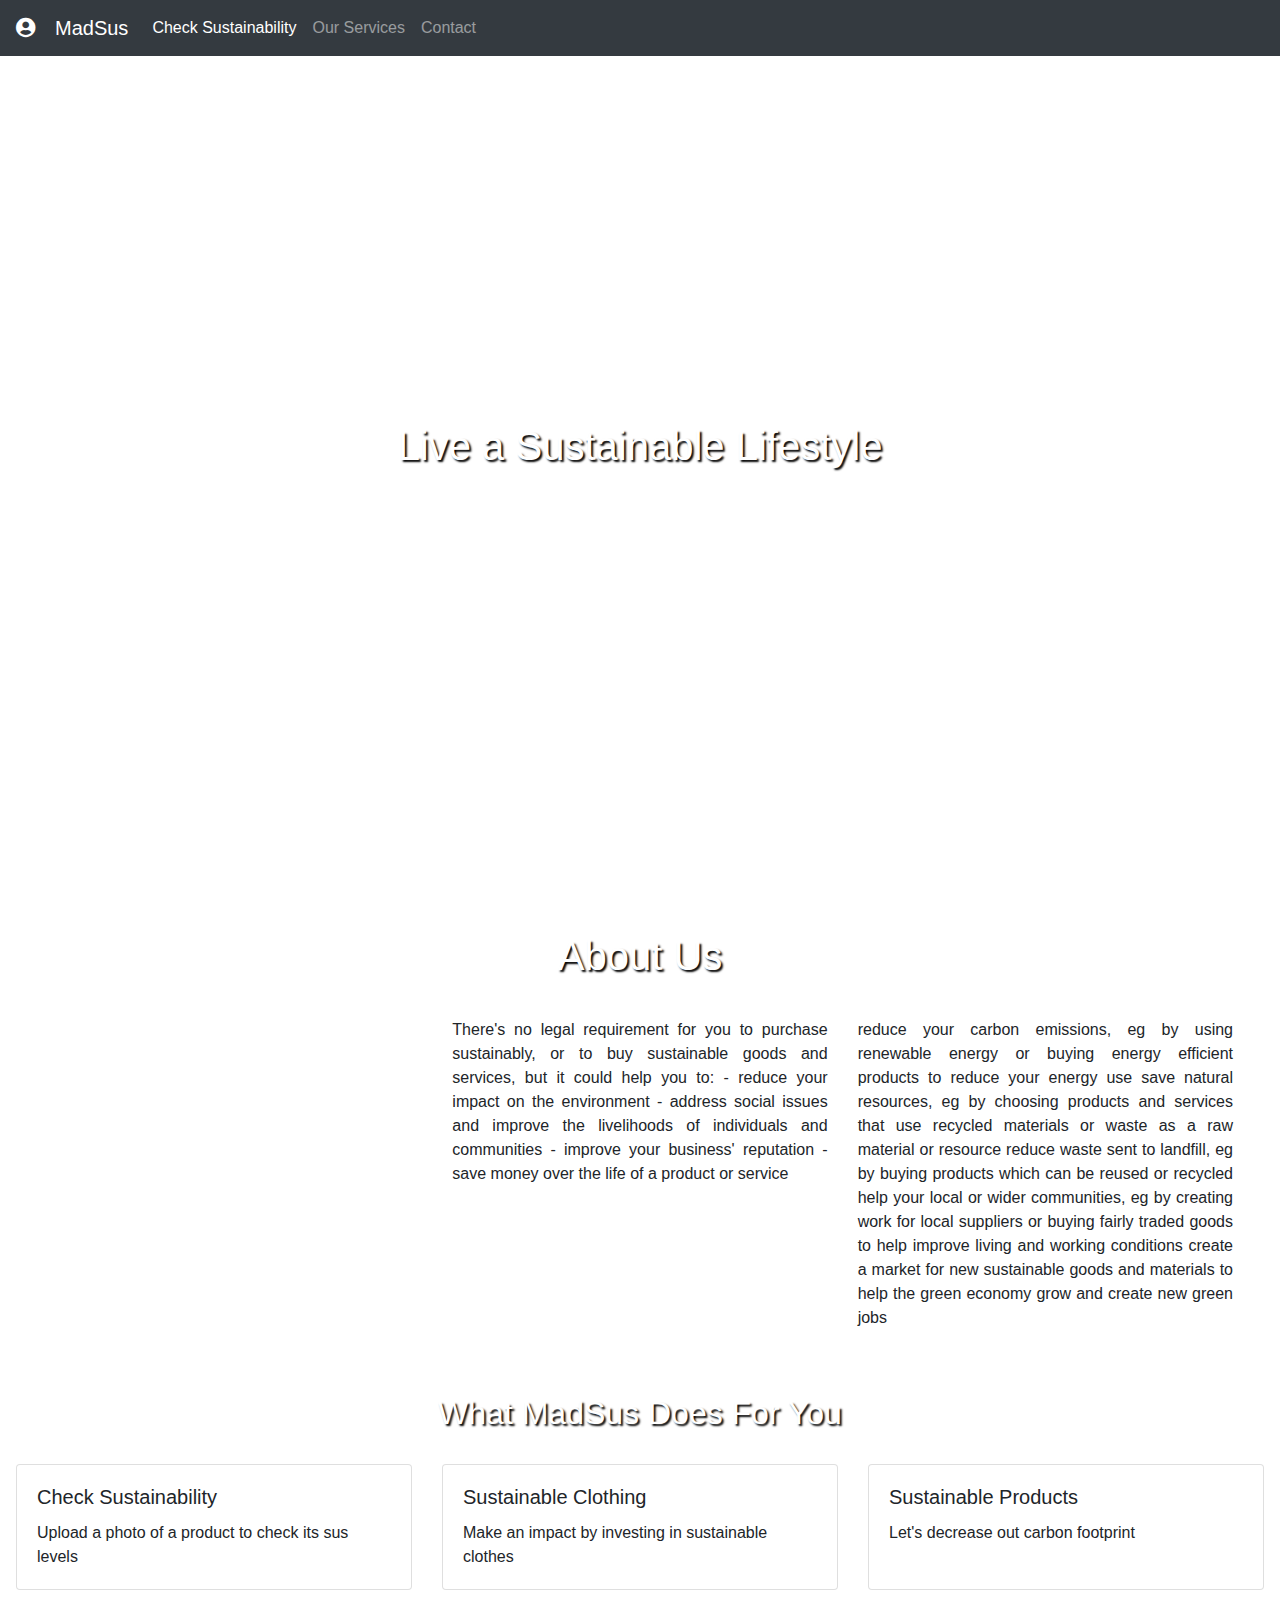
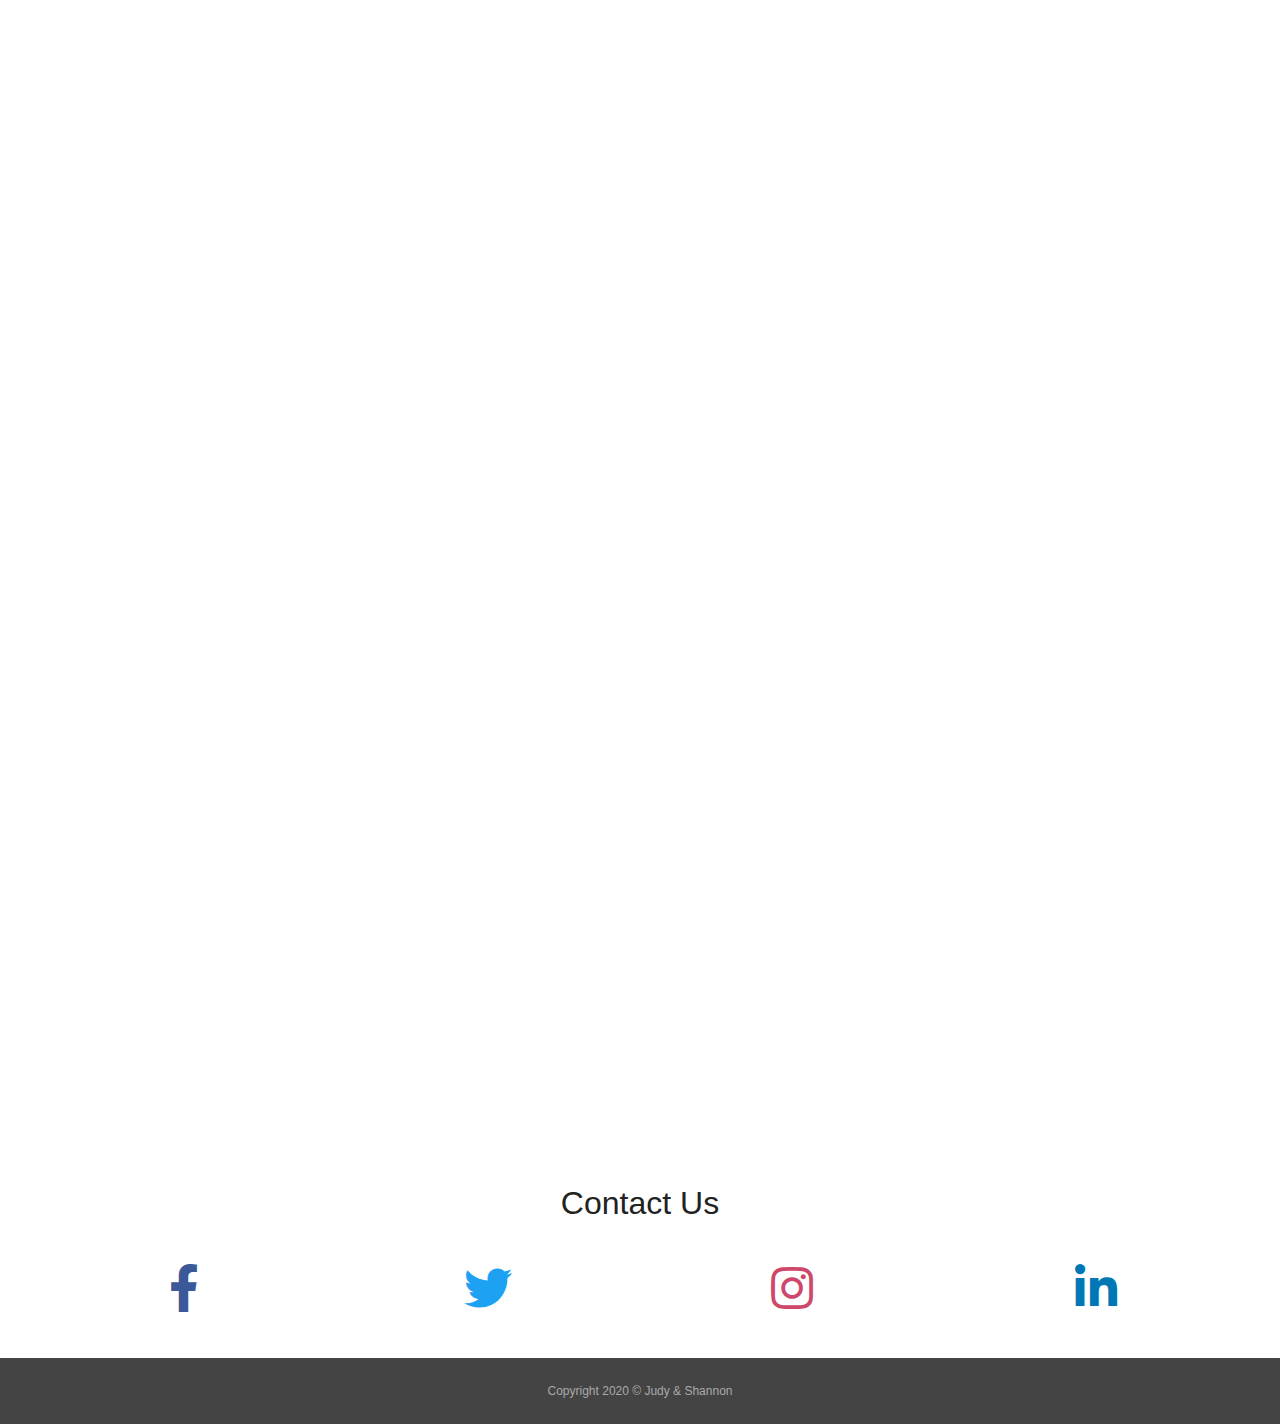
==== index.html @ a9dd55b2 "Update index.html" ====
<!DOCTYPE html>
<html lang="en">
<head>
  <meta charset="UTF-8">
  <title>Mad Sustainability</title>
  <link rel="stylesheet" type="text/css" href="main.css">
  <link rel="stylesheet" type="text/css" href="https://stackpath.bootstrapcdn.com/bootstrap/4.1.0/css/bootstrap.min.css">
  <script src="https://cdnjs.cloudflare.com/ajax/libs/popper.js/1.14.0/umd/popper.min.js"></script>
  <script src="https://stackpath.bootstrapcdn.com/bootstrap/4.1.0/js/bootstrap.min.js"></script>
  <link rel="stylesheet" type="text/css" href="https://stackpath.bootstrapcdn.com/font-awesome/4.7.0/css/font-awesome.min.css">
  <link rel="stylesheet" type="text/css" href="https://use.fontawesome.com/releases/v5.3.1/css/all.css">
</head>
<body>
  <!--Navbar-->
<div class="container-fluid">
<nav class="navbar navbar-expand-lg fixed-top navbar-dark bg-dark">
  <span class="navbar-brand mb-0 h1" href="#"><i class="fas fa-user-circle"></i>MadSus</span>
  <button class="navbar-toggler" type="button" data-toggle="collapse" data-target="#navbarSupportedContent" aria-controls="navbarSupportedContent" aria-expanded="false" aria-label="Toggle navigation">
    <span class="navbar-toggler-icon"></span>
  </button>
   <div class="collapse navbar-collapse" id="navbarSupportedContent">
    <ul class="navbar-nav mr-auto">
    <li class="nav-item active"><a class="nav-link" href="checkit.html">Check Sustainability</a></li>
          <li class="nav-item"><a class="nav-link" href="#whatwedo">Our Services</a></li>
          <li class="nav-item"><a class="nav-link" href="#hitusup">Contact</a></li>
     </ul>
    </div>
</nav>
</div>
<!--/Navbar-->

<!--Header-->
<div id="header" class="header container-fluid">
    <div class="headerText">
      <h1>
        Live a Sustainable Lifestyle
      </h1>
    </div>
  </div>

<!--/Header--> 

<!--Section One-->
<div class="container-fluid">
<div class="padding">
<h1 class="heading">
About Us
</h1>
<div class="row">
        <div class="col-sm-4">
          <img src="https://i.cbc.ca/1.5428950.1579179940!/fileImage/httpImage/image.JPG_gen/derivatives/original_780/australia-bushfires-trees.JPG" class="images" alt="">
        </div>
        <div class="col-sm-4">
          <p>
            There's no legal requirement for you to purchase sustainably, or to buy sustainable goods and services, but it could help you to:

- reduce your impact on the environment
- address social issues and improve the livelihoods of individuals and communities
- improve your business' reputation
- save money over the life of a product or service
          </p>
        </div>
        <div class="col-sm-4">
          <p>
            reduce your carbon emissions, eg by using renewable energy or buying energy efficient products to reduce your energy use
save natural resources, eg by choosing products and services that use recycled materials or waste as a raw material or resource
reduce waste sent to landfill, eg by buying products which can be reused or recycled
help your local or wider communities, eg by creating work for local suppliers or buying fairly traded goods to help improve living and working conditions
create a market for new sustainable goods and materials to help the green economy grow and create new green jobs
          </p>
        </div>
      </div>

</div>

</div>

<!--/Section One-->

<!--Section Two-->
<div class="container-fluid" id="sectionTwo">
<h2 class="heading">
What MadSus Does For You
</h2>


<!--Cards-->
<!--3000 × 4446 pixels for images-->
  
      <div class="card-deck">
        <div class="card">
          <img class="card-img-top" alt="" src="https://i.etsystatic.com/7873785/r/il/2115ee/431596844/il_570xN.431596844_670p.jpg" alt="Card image cap">
          <div class="card-body">
            <h5 class="card-title">Check Sustainability</h5>
            <p class="card-text">Upload a photo of a product to check its sus levels
                </p>
          </div>
        </div>
        <div class="card">
          <img class="card-img-top" alt="" src="https://cdn.shopify.com/s/files/1/1094/6908/products/11.jpg?v=1571090098" alt="Card image cap">
          <div class="card-body">
            <h5 class="card-title">Sustainable Clothing</h5>
            <p class="card-text">
              Make an impact by investing in sustainable clothes
            </p>
          </div>
        </div>
        <div class="card">
          <img class="card-img-top" alt="" src="https://shft.cl/img/c/cdn.shopify.com-1266158431088668.webp" alt="Card image cap">
          <div class="card-body">
            <h5 class="card-title">Sustainable Products</h5>
            <p class="card-text">Let's decrease out carbon footprint
            </p>
          </div>
        </div>
      </div>
      <!--/Cards-->

</div>

<!--/Section Two-->

<!--Contact Section--> 
<div class="container-fluid">
    <div class="padding">
      <h2 class="headingDark">Contact Us</h2>
      <div class="row text-center contactUs">
        <div class="col-sm-3">
          <i class="fab fa-facebook-f"></i>
        </div>
        <div class="col-sm-3 col-md-3">
          <i class="fab fa-twitter"></i>
        </div>
        <div class="col-sm-3 col-md-3">
          <i class="fab fa-instagram"></i>
        </div>
        <div class="col-sm-3 col-md-3">
          <i class="fab fa-linkedin-in"></i>
        </div>
      </div>
    </div>
  </div>

<!--/Contact Section-->

<!--Footer-->
 <footer>
    <div class="container-fluid footer">
      <p class="text mb-0">
        Copyright 2020 © Judy & Shannon
      </p>
    </div>
  </footer>
<!--/Footer-->
</body>
</html>
---- main.css ----
@import url("https://fonts.googleapis.com/css?family=Roboto+Condensed");

body {
  font-family: 'Roboto Condensed';
}

.fa-user-circle {
    padding-right: 1em;
}

.navbar-brand {
    font-weight: normal;
}

.bg-dark {
  background-color: transparent !important;
}

#header {
  background: url("https://cdn.shopify.com/s/files/1/2101/3083/products/134226.jpg?v=1558639640")
    no-repeat center center fixed;
  display: table;
  height: 100vh;
  width: 100%;
  -webkit-background-size: cover;
  -moz-background-size: cover;
  -o-background-size: cover;
  background-size: cover;
}

.headerText {
  display: table-cell;
  text-align: center;
  vertical-align: middle;
  color: #fff;
  text-shadow: 2px 2px 2px black;
}

.padding {
  padding: 2em;
  text-align: justify;
}

.heading {
  text-align: center;
  padding-bottom: .75em;
  color: #fff;
  text-shadow: 2px 2px 2px black;
}

.headingDark {
  text-align: center;
  padding-top: .75em;
  padding-bottom: .75em;
  color: #222;
}

.images {
  max-width: 100%;
}


#sectionTwo {
  background: url("https://images.unsplash.com/photo-1530354548305-6ca9d0704075?ixlib=rb-0.3.5&ixid=eyJhcHBfaWQiOjEyMDd9&s=ffa4efaf918af782964edbf198d26e37&auto=format&fit=crop&w=750&q=80")
    no-repeat center center fixed;
  display: table;
  padding: 1em;
  height: 150vh;
  width: 100%;
  -webkit-background-size: cover;
  -moz-background-size: cover;
  -o-background-size: cover;
  background-size: cover;
}

.contactUs {
  font-size: 3em;
}

.fa-facebook-f {
  color: #3b5998;
}

.fa-facebook-f:hover {
  color: #ccc;
}

.fa-twitter {
  color: #1da1f2;
}

.fa-twitter:hover {
  color: #ccc;
}

.fa-instagram {
  color: #cd486b;
}

.fa-instagram:hover {
  color: #ccc;
}

.fa-linkedin-in {
  color: #0077b5;
}

.fa-linkedin-in:hover {
  color: #ccc;
}

.text {
  color: #aaa;
  text-align: center;
  font-size: 0.75em;
  padding: 2em;
}

footer {
  background-color: #444;
  margin-bottom: 0 !important;
}



/*Media Queries*/
@media (max-width: 768px) {
  .head-text h1 {
    font-size: 200%;
  }
  
  #header {
    background: url("https://cdn.shopify.com/s/files/1/2101/3083/products/134226.jpg?v=1558639640")
    no-repeat center center scroll;
  }
  
  #sectionTwo{
  background: url("https://images.unsplash.com/photo-1536530475228-87def5ed8970?ixlib=rb-0.3.5&ixid=eyJhcHBfaWQiOjEyMDd9&s=8560ca0177c8d1635ff99e9b93e0c3e0&auto=format&fit=crop&w=500&q=60")
    repeat center center scroll;
    height: 100%;
  }
}
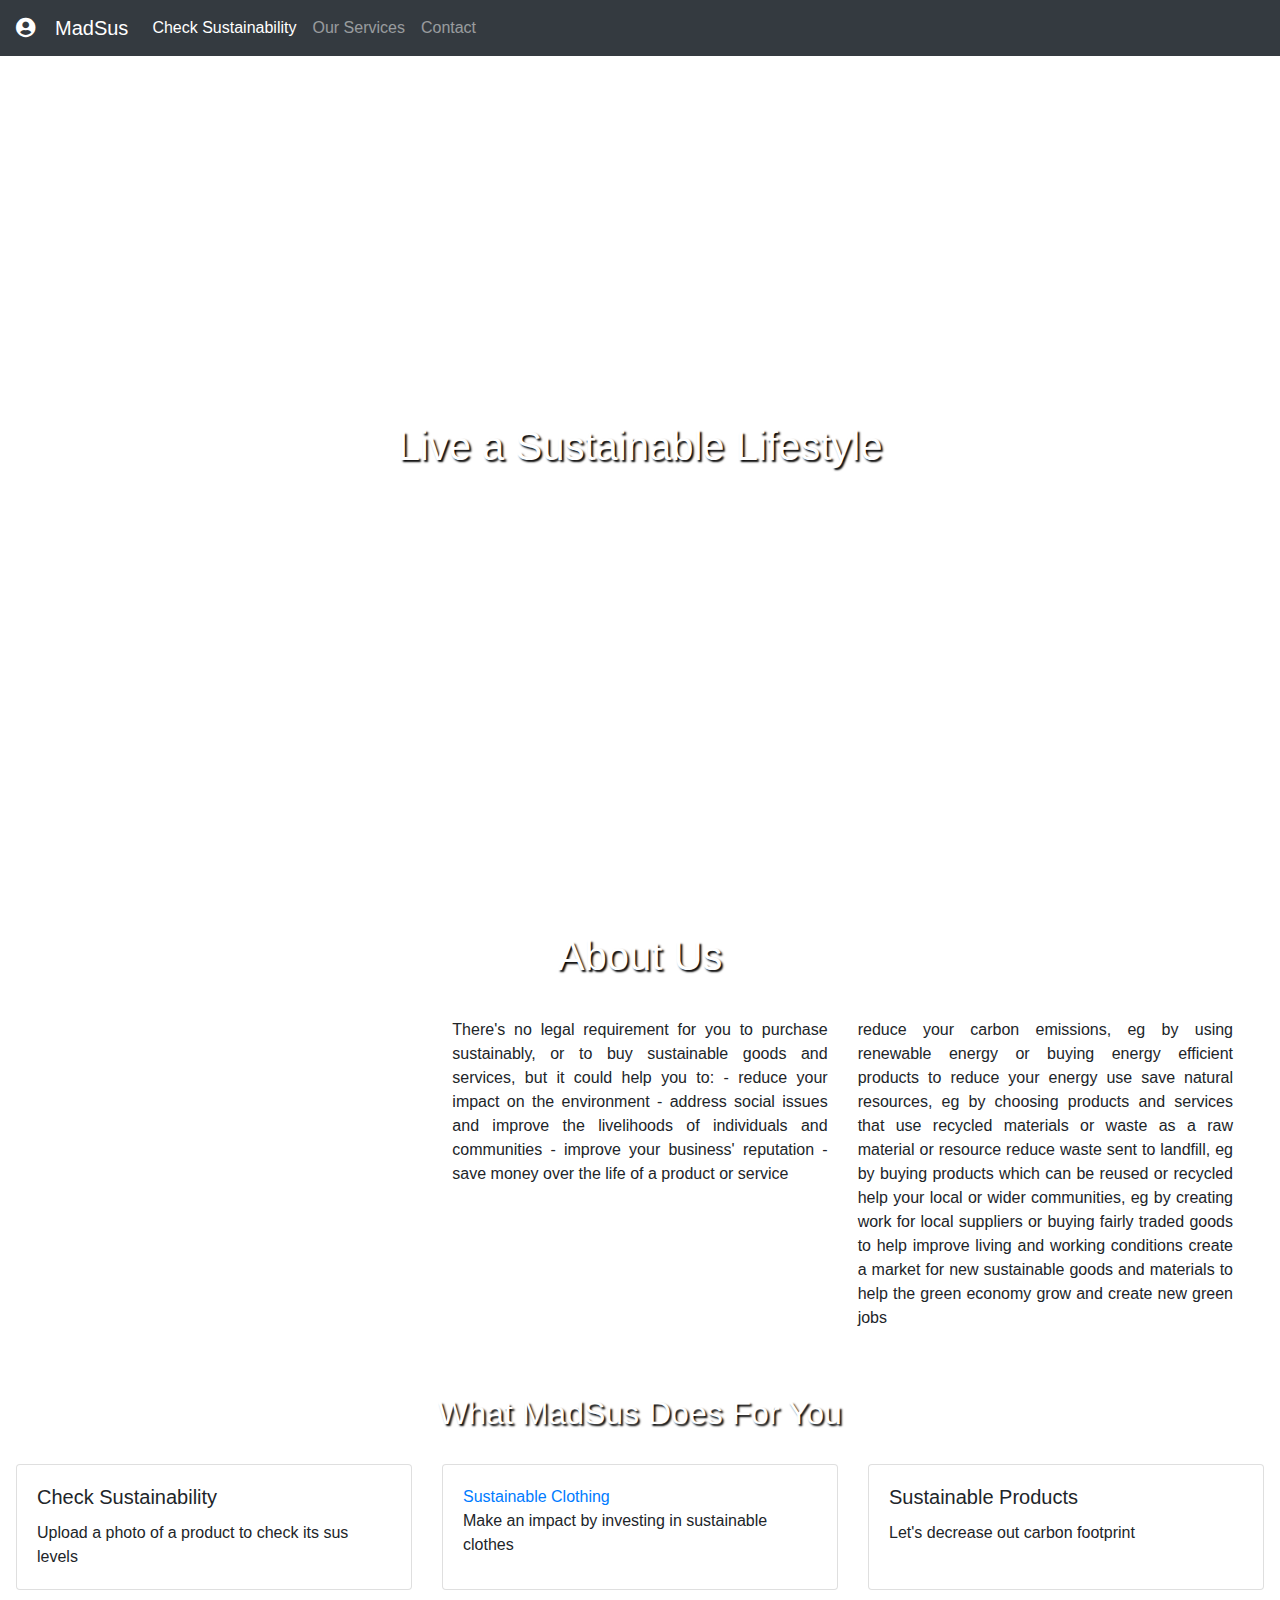
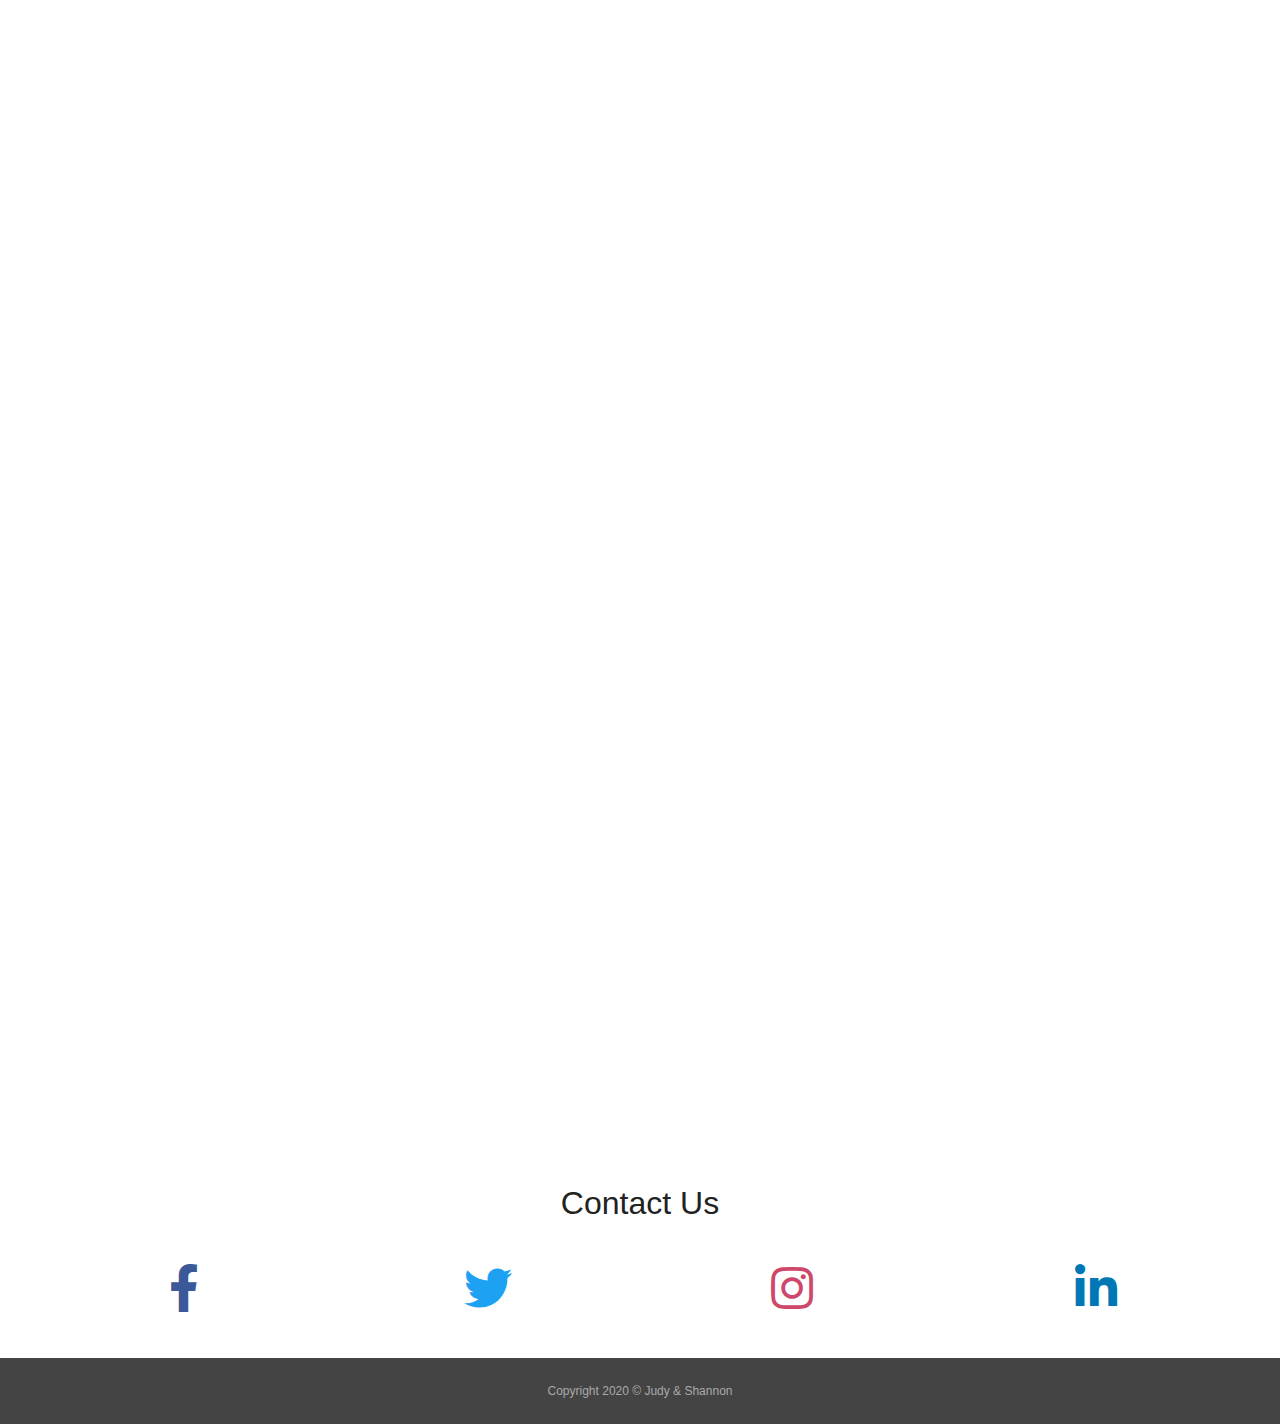
==== commit 839c33ec: "changing to href" ====
--- a/index.html
+++ b/index.html
@@ -99,7 +99,7 @@
         <div class="card">
           <img class="card-img-top" alt="" src="https://cdn.shopify.com/s/files/1/1094/6908/products/11.jpg?v=1571090098" alt="Card image cap">
           <div class="card-body">
-            <h5 class="card-title">Sustainable Clothing</h5>
+            <a href="http://www.madsus.tech/checkit.html" class="card-title">Sustainable Clothing</a>
             <p class="card-text">
               Make an impact by investing in sustainable clothes
             </p>
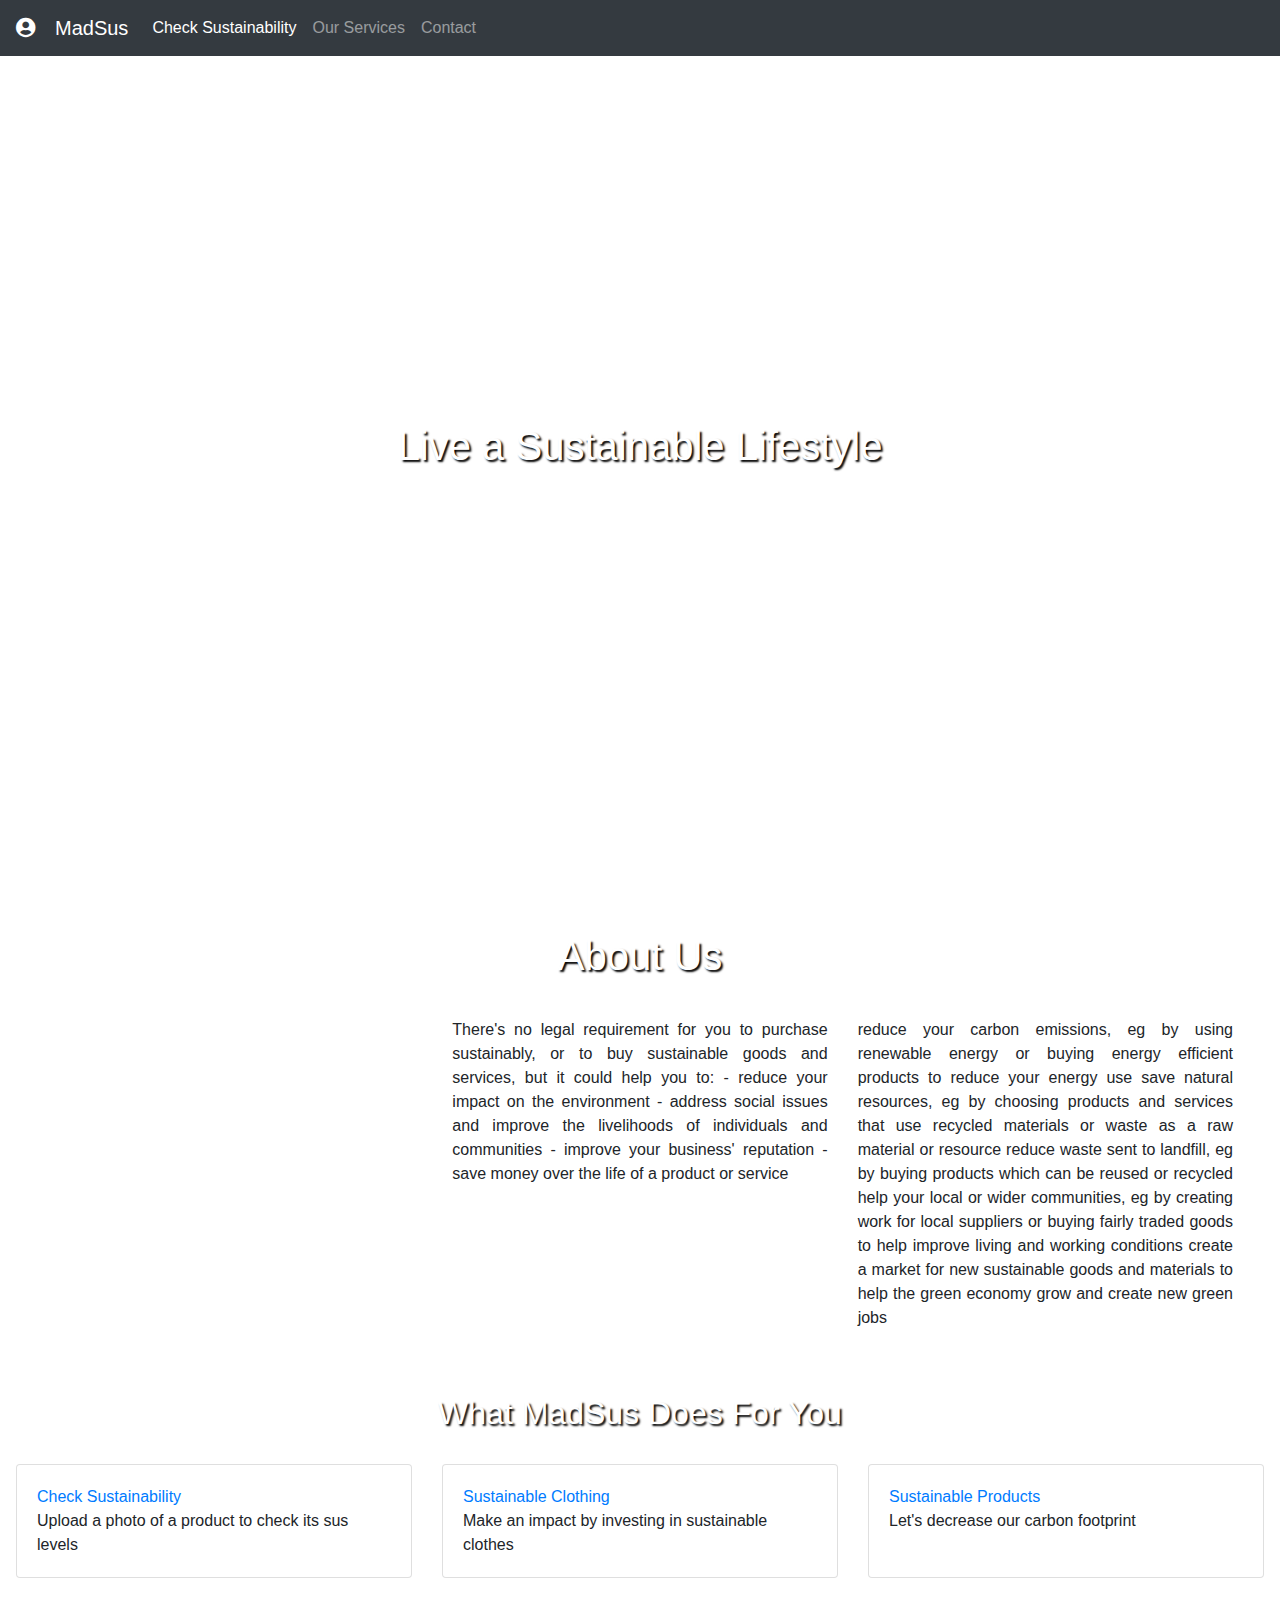
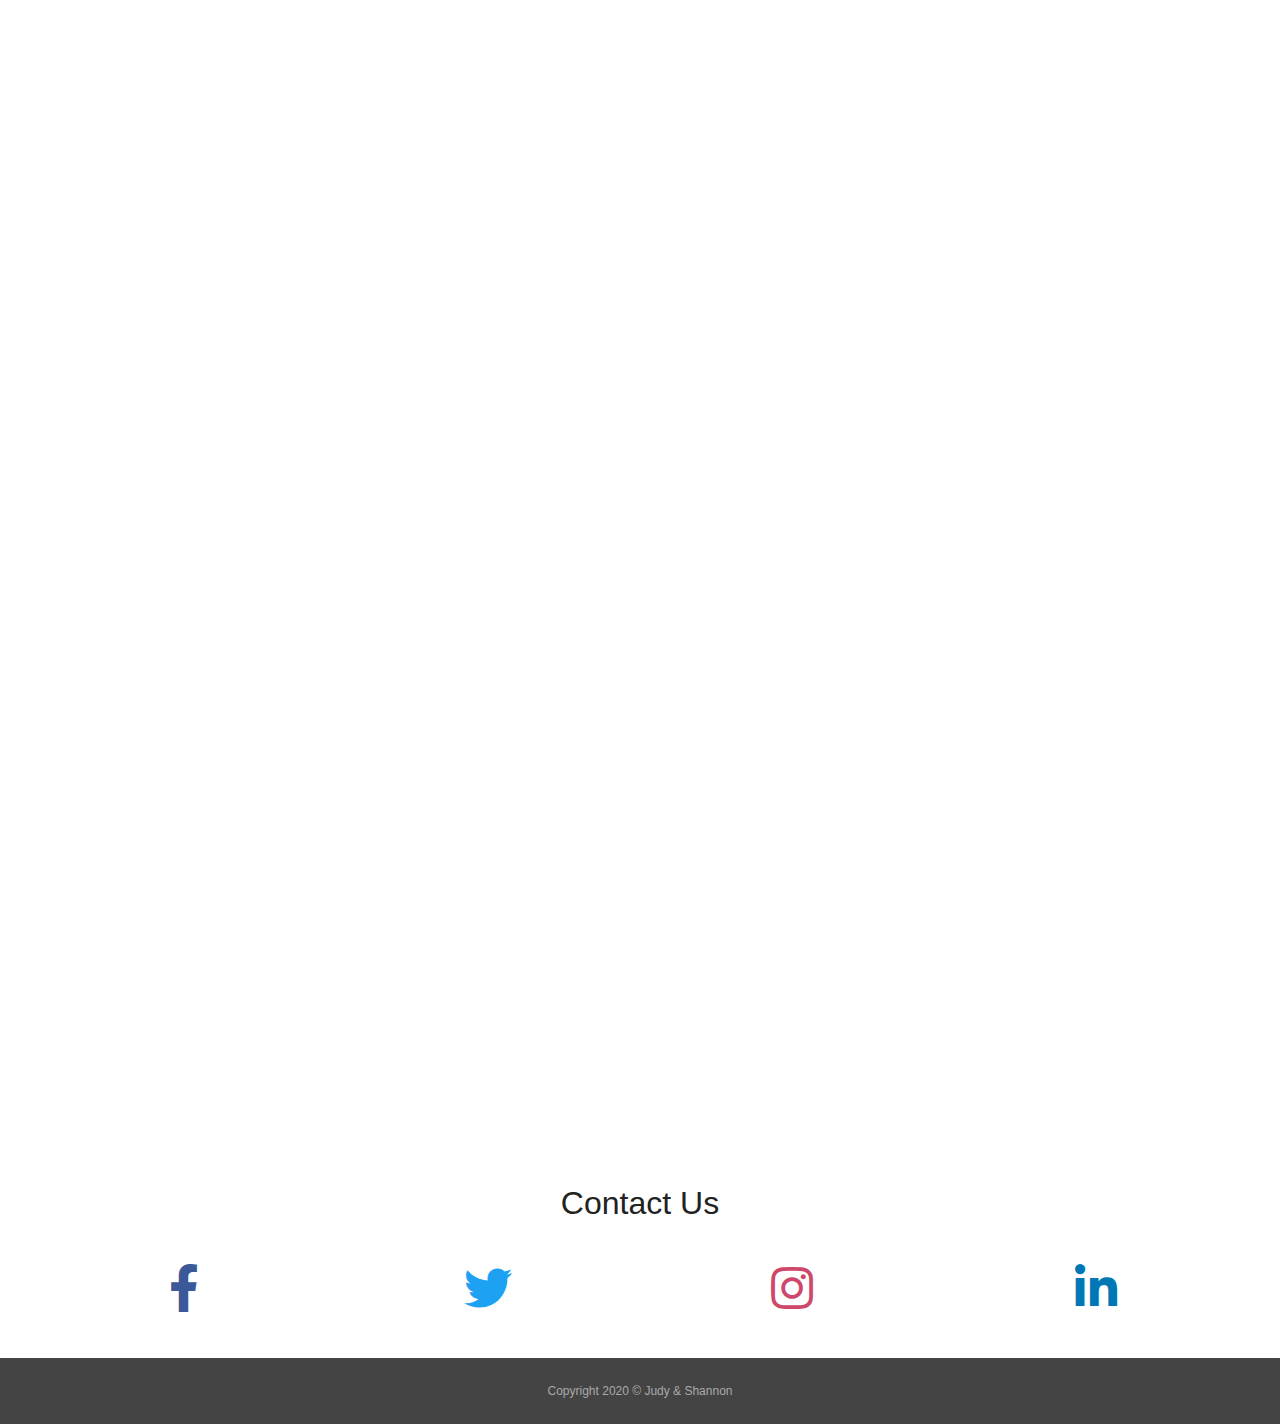
==== commit 944c7f93: "Update index.html" ====
--- a/index.html
+++ b/index.html
@@ -91,7 +91,7 @@
         <div class="card">
           <img class="card-img-top" alt="" src="https://i.etsystatic.com/7873785/r/il/2115ee/431596844/il_570xN.431596844_670p.jpg" alt="Card image cap">
           <div class="card-body">
-            <h5 class="card-title">Check Sustainability</h5>
+             <a href="http://www.madsus.tech/checkit.html" class="card-title">Check Sustainability</a>
             <p class="card-text">Upload a photo of a product to check its sus levels
                 </p>
           </div>
@@ -99,7 +99,7 @@
         <div class="card">
           <img class="card-img-top" alt="" src="https://cdn.shopify.com/s/files/1/1094/6908/products/11.jpg?v=1571090098" alt="Card image cap">
           <div class="card-body">
-            <a href="http://www.madsus.tech/checkit.html" class="card-title">Sustainable Clothing</a>
+            <a href="http://www.madsus.tech/sustainableclothing.html" class="card-title">Sustainable Clothing</a>
             <p class="card-text">
               Make an impact by investing in sustainable clothes
             </p>
@@ -108,8 +108,8 @@
         <div class="card">
           <img class="card-img-top" alt="" src="https://shft.cl/img/c/cdn.shopify.com-1266158431088668.webp" alt="Card image cap">
           <div class="card-body">
-            <h5 class="card-title">Sustainable Products</h5>
-            <p class="card-text">Let's decrease out carbon footprint
+             <a href="http://www.madsus.tech/sustainableproducts.html" class="card-title">Sustainable Products</a>
+            <p class="card-text">Let's decrease our carbon footprint
             </p>
           </div>
         </div>
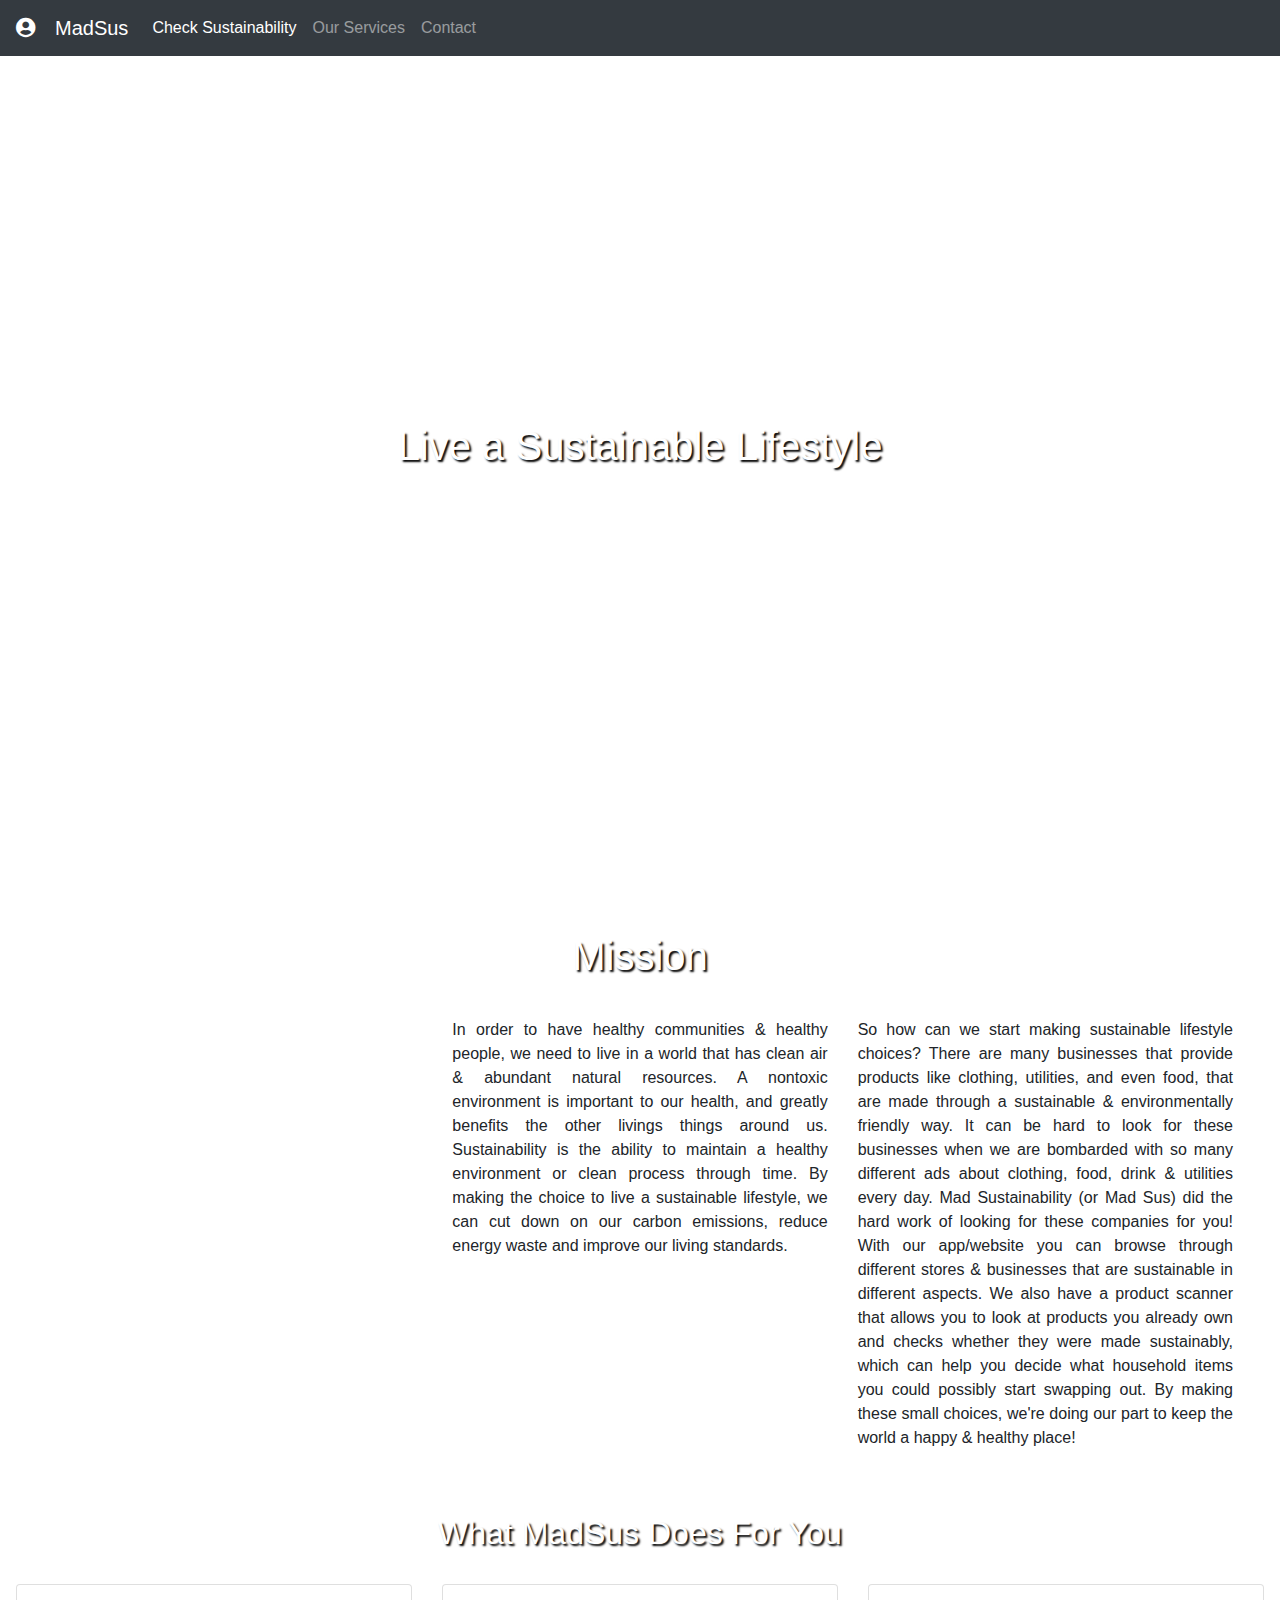
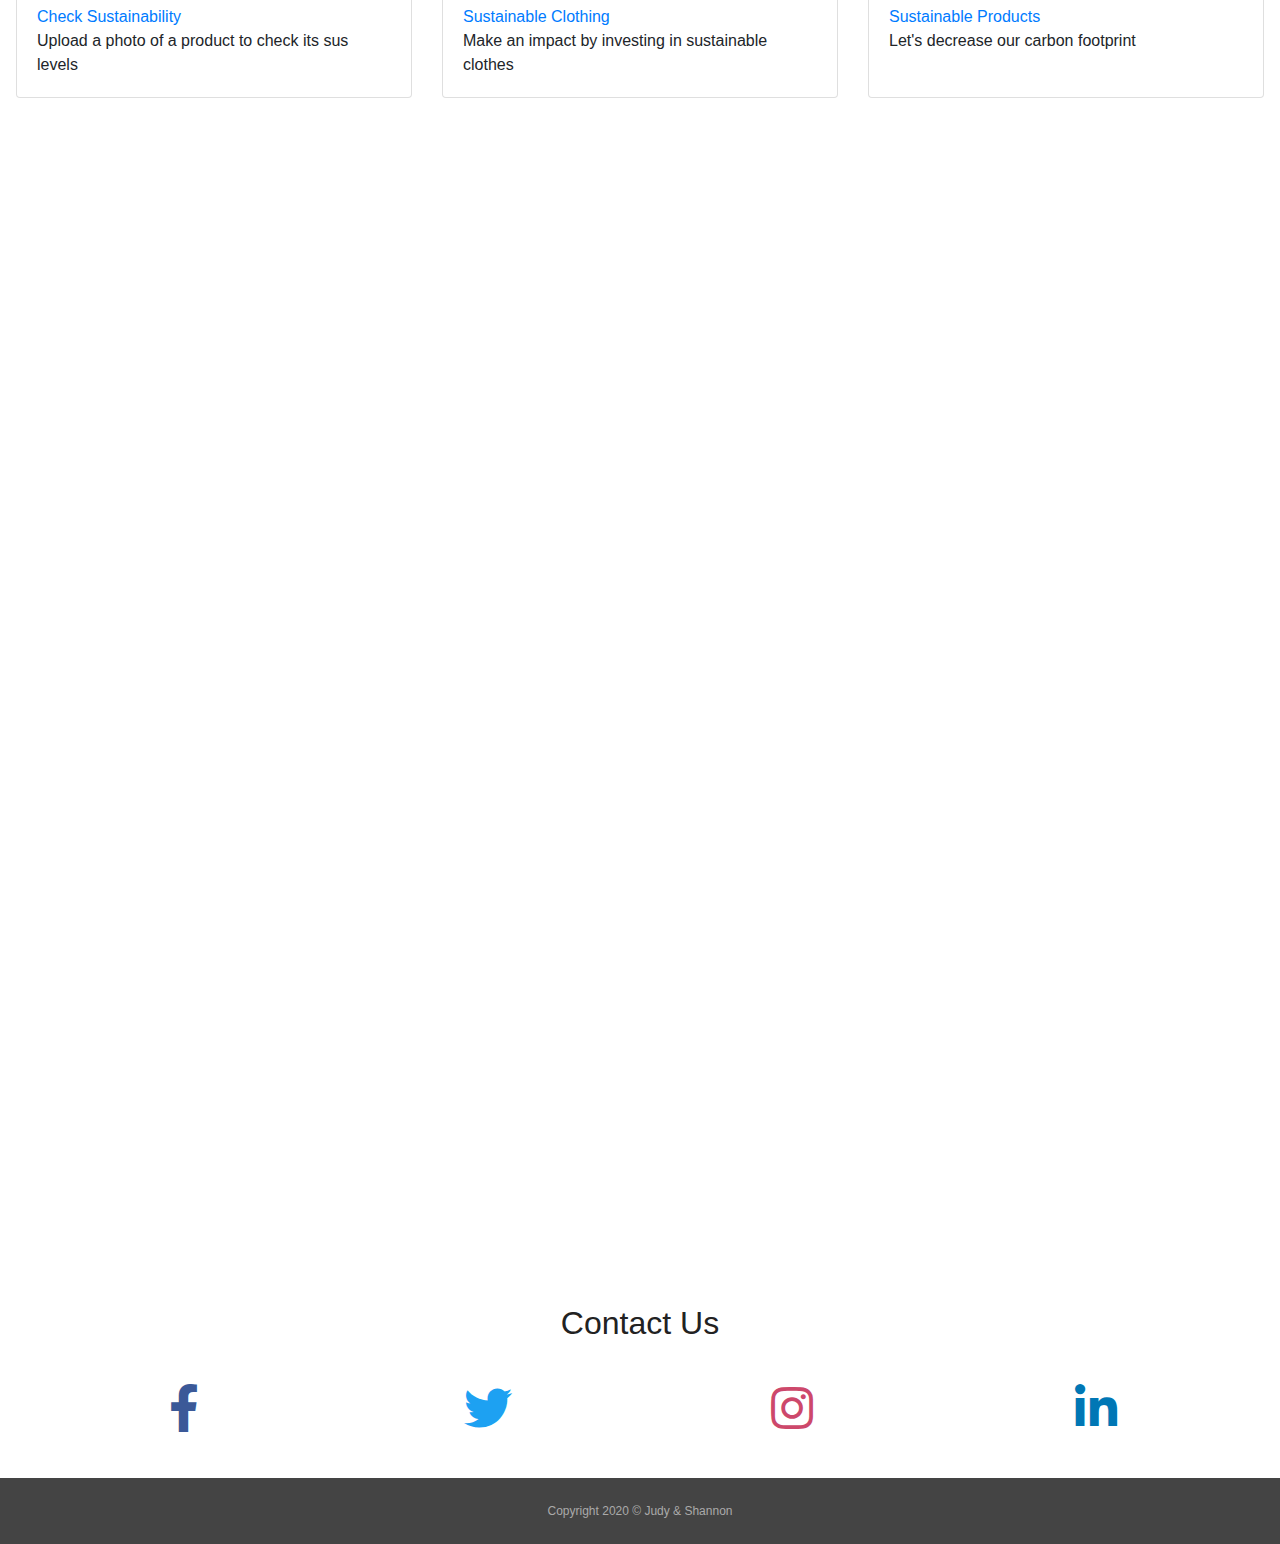
==== commit ecac3eb2: "Update index.html" ====
--- a/index.html
+++ b/index.html
@@ -44,7 +44,7 @@
 <div class="container-fluid">
 <div class="padding">
 <h1 class="heading">
-About Us
+Mission
 </h1>
 <div class="row">
         <div class="col-sm-4">
@@ -52,21 +52,21 @@
         </div>
         <div class="col-sm-4">
           <p>
-            There's no legal requirement for you to purchase sustainably, or to buy sustainable goods and services, but it could help you to:
-
-- reduce your impact on the environment
-- address social issues and improve the livelihoods of individuals and communities
-- improve your business' reputation
-- save money over the life of a product or service
+            In order to have healthy communities & healthy people, we need to live in a world that has clean air & abundant natural resources. A nontoxic environment
+            is important to our health, and greatly benefits the other livings things around us. Sustainability is the ability to maintain
+            a healthy environment or clean process through time. By making the choice to live a sustainable lifestyle, we can cut down
+            on our carbon emissions, reduce energy waste and improve our living standards.
           </p>
         </div>
         <div class="col-sm-4">
           <p>
-            reduce your carbon emissions, eg by using renewable energy or buying energy efficient products to reduce your energy use
-save natural resources, eg by choosing products and services that use recycled materials or waste as a raw material or resource
-reduce waste sent to landfill, eg by buying products which can be reused or recycled
-help your local or wider communities, eg by creating work for local suppliers or buying fairly traded goods to help improve living and working conditions
-create a market for new sustainable goods and materials to help the green economy grow and create new green jobs
+            So how can we start making sustainable lifestyle choices? There are many businesses that provide products like clothing, utilities, and even food, that are
+            made through a sustainable & environmentally friendly way. It can be hard to look for these businesses when we are bombarded
+            with so many different ads about clothing, food, drink & utilities every day. Mad Sustainability (or Mad Sus) did the hard work of looking
+            for these companies for you! With our app/website you can browse through different stores & businesses that are sustainable in different aspects.
+            We also have a product scanner that allows you to look at products you already own and checks whether they were made sustainably, which can help you decide
+            what household items you could possibly start swapping out. By making these small choices, we're
+            doing our part to keep the world a happy & healthy place!
           </p>
         </div>
       </div>
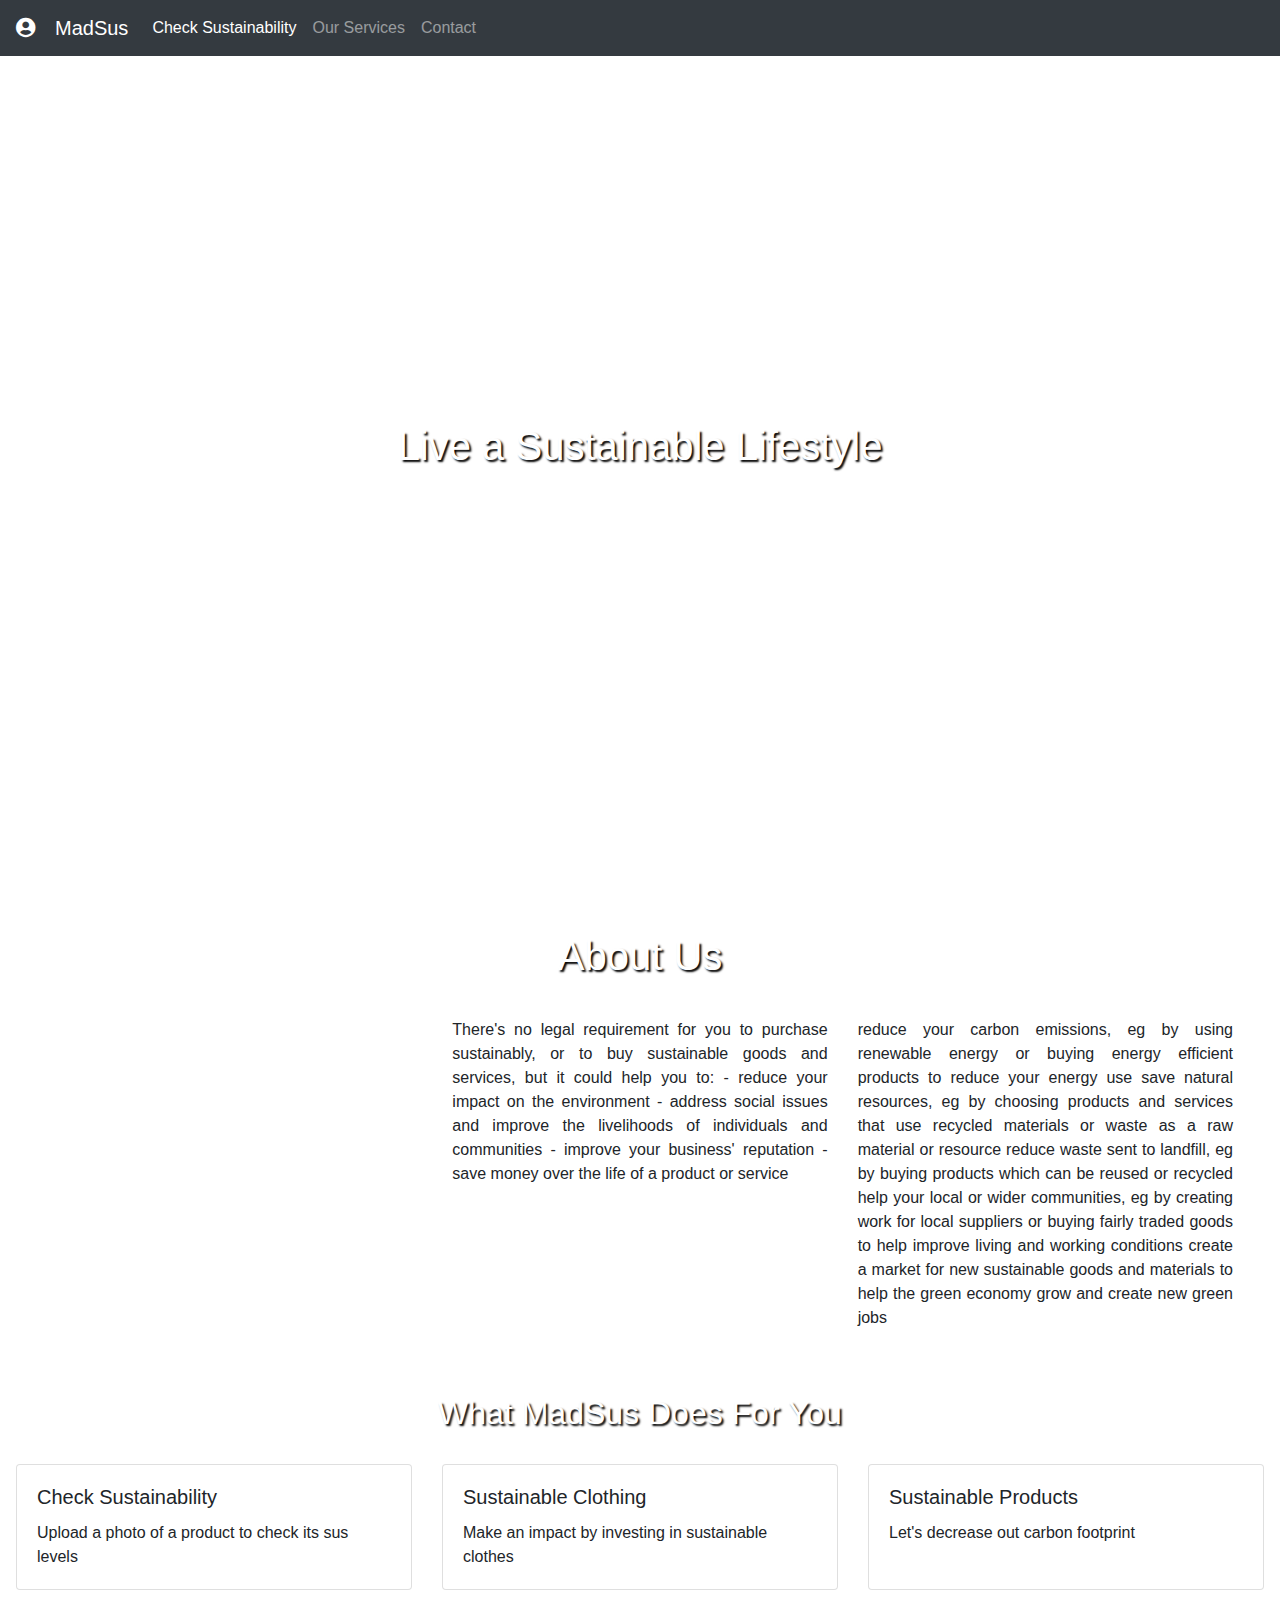
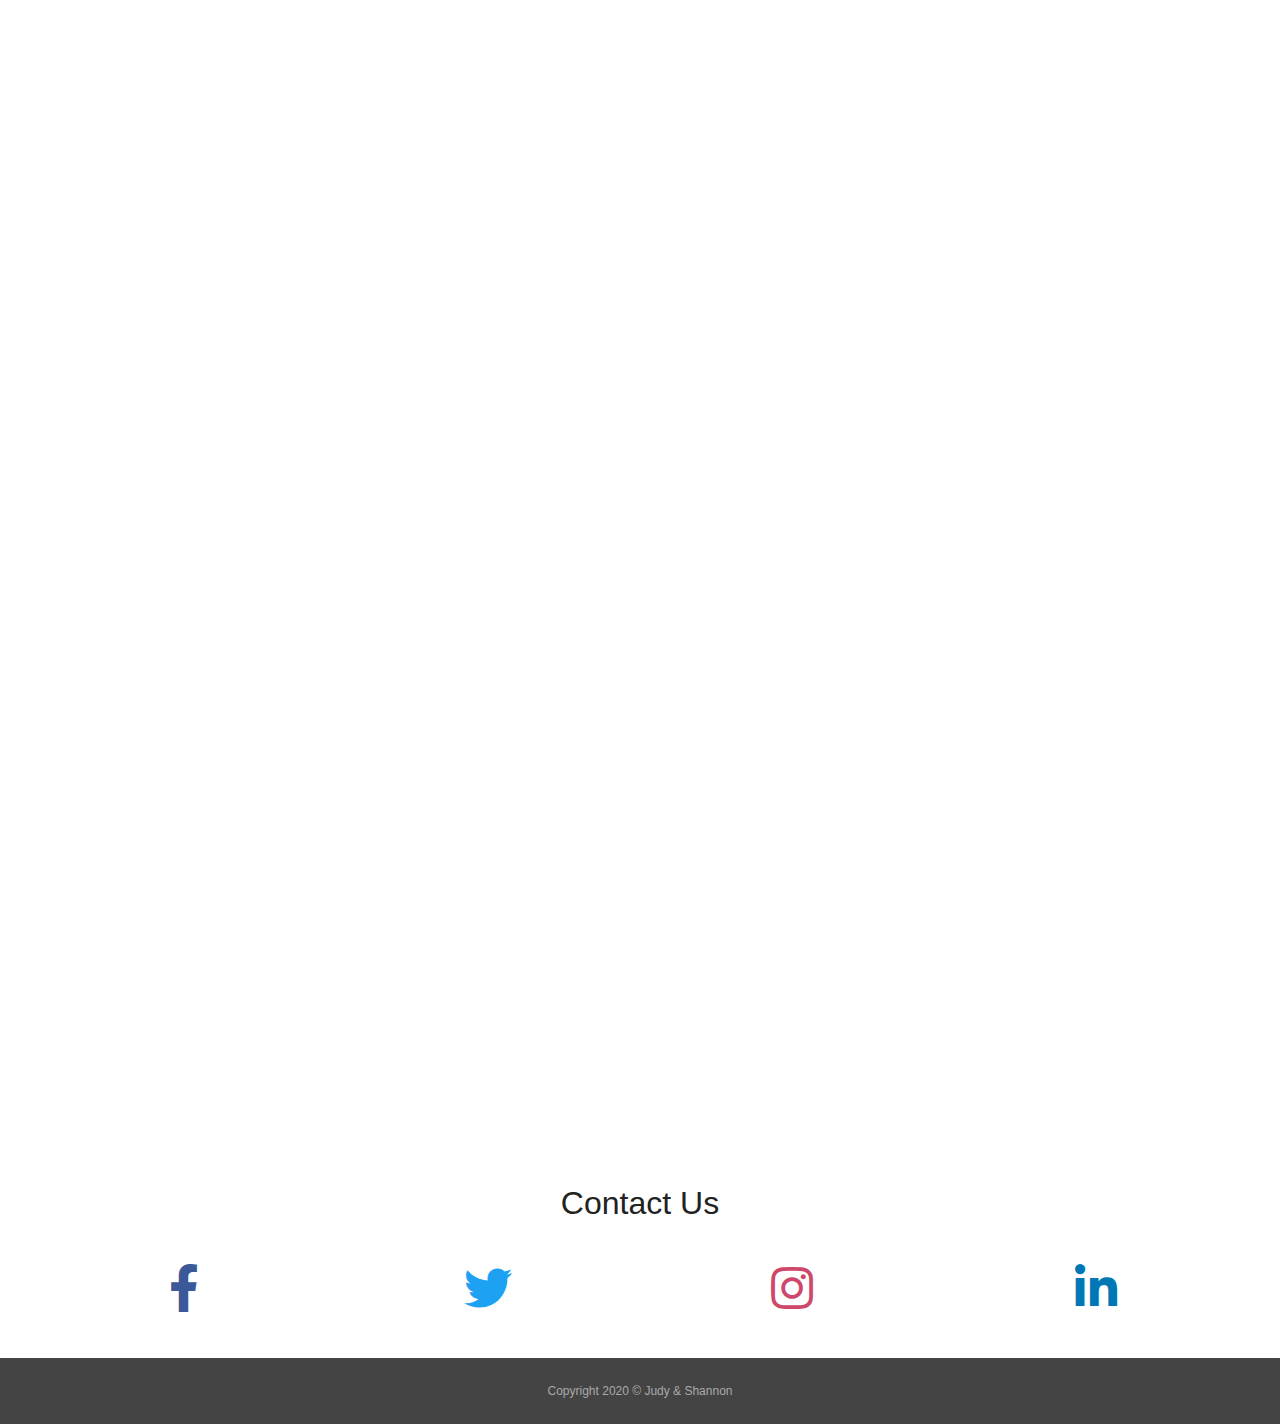
==== commit 1bcaa762: "shifting code over" ====
--- a/index.html
+++ b/index.html
@@ -20,7 +20,7 @@
   </button>
    <div class="collapse navbar-collapse" id="navbarSupportedContent">
     <ul class="navbar-nav mr-auto">
-    <li class="nav-item active"><a class="nav-link" href="checkit.html">Check Sustainability</a></li>
+    <li class="nav-item active"><a class="nav-link" href="#checkit">Check Sustainability</a></li>
           <li class="nav-item"><a class="nav-link" href="#whatwedo">Our Services</a></li>
           <li class="nav-item"><a class="nav-link" href="#hitusup">Contact</a></li>
      </ul>
@@ -44,7 +44,7 @@
 <div class="container-fluid">
 <div class="padding">
 <h1 class="heading">
-Mission
+About Us
 </h1>
 <div class="row">
         <div class="col-sm-4">
@@ -52,21 +52,21 @@
         </div>
         <div class="col-sm-4">
           <p>
-            In order to have healthy communities & healthy people, we need to live in a world that has clean air & abundant natural resources. A nontoxic environment
-            is important to our health, and greatly benefits the other livings things around us. Sustainability is the ability to maintain
-            a healthy environment or clean process through time. By making the choice to live a sustainable lifestyle, we can cut down
-            on our carbon emissions, reduce energy waste and improve our living standards.
+            There's no legal requirement for you to purchase sustainably, or to buy sustainable goods and services, but it could help you to:
+
+- reduce your impact on the environment
+- address social issues and improve the livelihoods of individuals and communities
+- improve your business' reputation
+- save money over the life of a product or service
           </p>
         </div>
         <div class="col-sm-4">
           <p>
-            So how can we start making sustainable lifestyle choices? There are many businesses that provide products like clothing, utilities, and even food, that are
-            made through a sustainable & environmentally friendly way. It can be hard to look for these businesses when we are bombarded
-            with so many different ads about clothing, food, drink & utilities every day. Mad Sustainability (or Mad Sus) did the hard work of looking
-            for these companies for you! With our app/website you can browse through different stores & businesses that are sustainable in different aspects.
-            We also have a product scanner that allows you to look at products you already own and checks whether they were made sustainably, which can help you decide
-            what household items you could possibly start swapping out. By making these small choices, we're
-            doing our part to keep the world a happy & healthy place!
+            reduce your carbon emissions, eg by using renewable energy or buying energy efficient products to reduce your energy use
+save natural resources, eg by choosing products and services that use recycled materials or waste as a raw material or resource
+reduce waste sent to landfill, eg by buying products which can be reused or recycled
+help your local or wider communities, eg by creating work for local suppliers or buying fairly traded goods to help improve living and working conditions
+create a market for new sustainable goods and materials to help the green economy grow and create new green jobs
           </p>
         </div>
       </div>
@@ -91,7 +91,7 @@
         <div class="card">
           <img class="card-img-top" alt="" src="https://i.etsystatic.com/7873785/r/il/2115ee/431596844/il_570xN.431596844_670p.jpg" alt="Card image cap">
           <div class="card-body">
-             <a href="http://www.madsus.tech/checkit.html" class="card-title">Check Sustainability</a>
+            <h5 class="card-title">Check Sustainability</h5>
             <p class="card-text">Upload a photo of a product to check its sus levels
                 </p>
           </div>
@@ -99,7 +99,7 @@
         <div class="card">
           <img class="card-img-top" alt="" src="https://cdn.shopify.com/s/files/1/1094/6908/products/11.jpg?v=1571090098" alt="Card image cap">
           <div class="card-body">
-            <a href="http://www.madsus.tech/sustainableclothing.html" class="card-title">Sustainable Clothing</a>
+            <h5 class="card-title">Sustainable Clothing</h5>
             <p class="card-text">
               Make an impact by investing in sustainable clothes
             </p>
@@ -108,8 +108,8 @@
         <div class="card">
           <img class="card-img-top" alt="" src="https://shft.cl/img/c/cdn.shopify.com-1266158431088668.webp" alt="Card image cap">
           <div class="card-body">
-             <a href="http://www.madsus.tech/sustainableproducts.html" class="card-title">Sustainable Products</a>
-            <p class="card-text">Let's decrease our carbon footprint
+            <h5 class="card-title">Sustainable Products</h5>
+            <p class="card-text">Let's decrease out carbon footprint
             </p>
           </div>
         </div>
